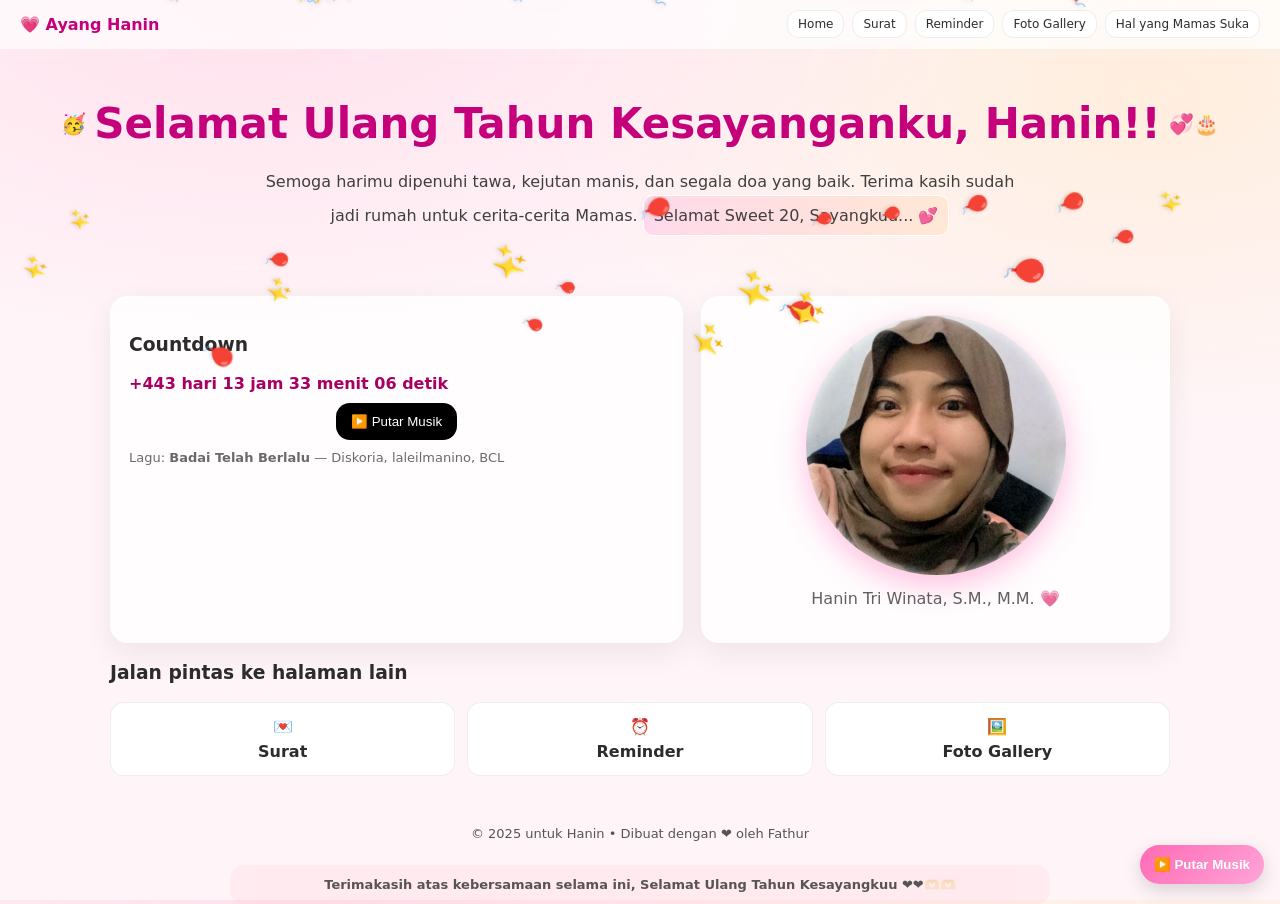
==== index.html @ 0751a84d "Add files via upload" ====
<!DOCTYPE html><html lang="id"><head><meta charset="UTF-8"/><meta name="viewport" content="width=device-width,initial-scale=1.0"/><title>Selamat Ulang Tahun, Hanin!!</title><link rel="stylesheet" href="assets/css/style.css"/></head><body>
<nav class="nav"><div class="wrap"><div class="brand">💗 Ayang Hanin</div><div style="display:flex;gap:8px;flex-wrap:wrap">
<a class="badge" href="index.html">Home</a><a class="badge" href="surat.html">Surat</a><a class="badge" href="reminder.html">Reminder</a><a class="badge" href="gallery.html">Foto Gallery</a><a class="badge" href="suka.html">Hal yang Mamas Suka</a>
</div></div></nav>
<section class="hero"><div class="headline-orn"><span class="orn">🥳</span><h1>Selamat Ulang Tahun Kesayanganku, Hanin!!</h1><span class="orn">💞🎂</span></div>
<p class="subtitle">Semoga harimu dipenuhi tawa, kejutan manis, dan segala doa yang baik. Terima kasih sudah jadi rumah untuk cerita-cerita Mamas. <span class="hl">Selamat Sweet 20, Sayangkuu... 💕</span></p></section>
<div class="container"><div class="row">
<section class="card"><h3>Countdown</h3><div id="countdown" class="count">memuat…</div>
<div class="musicbar"><button class="btn" id="playMusic">▶️ Putar Musik</button><audio id="music" preload="auto" loop src="assets/audio/lagu_badai_telah_berlalu.mp3"></audio></div>
<p style="margin-top:10px;font-size:13px;opacity:.7">Lagu: <b>Badai Telah Berlalu</b> — Diskoria, laleilmanino, BCL</p></section>
<section class="card" style="text-align:center"><img class="portrait" src="assets/images/hanin_portrait_cutout.png" alt="Hanin portrait"/><p style="margin-top:10px;opacity:.75">Hanin Tri Winata, S.M., M.M. 💗</p></section>
</div>
<section style="margin-top:16px"><h3 class="section-title">Jalan pintas ke halaman lain</h3><div class="grid-3">
<a class="thumb" href="surat.html">💌<span>Surat</span></a><a class="thumb" href="reminder.html">⏰<span>Reminder</span></a><a class="thumb" href="gallery.html">🖼️<span>Foto Gallery</span></a></div></section></div>
<footer class="footer">© 2025 untuk Hanin • Dibuat dengan ❤ oleh Fathur<div class="home-thanks" style="text-align:center;margin:24px auto;max-width:820px;font-weight:600;background:rgba(255,192,203,.25);padding:12px 16px;border-radius:14px">Terimakasih atas kebersamaan selama ini, Selamat Ulang Tahun Kesayangkuu ❤️❤️🫶🏻🫶🏻</div>
</footer><script src="assets/js/app.js"></script>
<script src="assets/js/global-music.js"></script>

<script src="assets/js/confetti-balloons.js"></script>
</body></html>
---- assets/css/style.css ----
:root{--pink:#ff4da6;--ink:#2c2c2c;--bg:#fff5f9;--card:#ffffffc8}
*{box-sizing:border-box}html,body{margin:0;height:100%}
body{font-family:Poppins,system-ui,-apple-system,Segoe UI,Roboto,Arial,sans-serif;color:var(--ink);
background:radial-gradient(1200px 600px at 20% 0%,#ffe1ec 0%,transparent 60%),radial-gradient(900px 500px at 90% 10%,#ffeede 0%,transparent 70%),var(--bg)}
a{text-decoration:none;color:inherit}.container{max-width:1100px;margin:0 auto;padding:20px}
.nav{position:sticky;top:0;z-index:50;background:#ffffffb0;border-bottom:1px solid #fff3;backdrop-filter:blur(10px)}
.nav .wrap{display:flex;align-items:center;justify-content:space-between;gap:12px;padding:10px 20px}
.brand{display:flex;align-items:center;gap:10px;font-weight:700;color:#c4007a}
.badge{background:#fff;border:1px solid #0001;border-radius:12px;padding:6px 10px;font-size:12px}
.hero{padding:40px 20px;text-align:center}h1{font-size:clamp(26px,4vw,42px);margin:10px 0;color:#c4007a}
.subtitle{opacity:.9;max-width:780px;margin:10px auto 0;line-height:1.7}
.row{display:grid;grid-template-columns:1.1fr .9fr;gap:18px}@media(max-width:900px){.row{grid-template-columns:1fr}.hero{padding-top:24px}}
.card{background:var(--card);border:1px solid #fff6;border-radius:18px;padding:18px;box-shadow:0 10px 30px rgba(0,0,0,.07)}
.btn{display:inline-flex;align-items:center;gap:10px;padding:10px 14px;border-radius:14px;border:1px solid #0001;background:#000;color:#fff}
.btn.ghost{background:#fff;color:#000}.grid-3{display:grid;grid-template-columns:repeat(3,1fr);gap:12px}
.thumb{display:block;text-align:center;border:1px solid #0001;background:#fff;border-radius:14px;padding:14px}.thumb span{display:block;margin-top:6px;font-weight:600}
.portrait{width:260px;height:260px;object-fit:cover;border-radius:50%;box-shadow:0 10px 30px rgba(255,77,166,.35)}
.count{font-weight:700;margin:8px 0;color:#a80062}.footer{font-size:13px;opacity:.8;text-align:center;margin:30px 0}
.gallery{columns:1;column-gap:14px}@media(min-width:700px){.gallery{columns:2}}@media(min-width:1100px){.gallery{columns:3}}
.gallery img{width:100%;margin:0 0 14px;border-radius:14px;border:1px solid #fff8;display:block}
.hl{background:linear-gradient(90deg,#ffd7ea,#ffe7d2);padding:6px 10px;border-radius:10px;border:1px solid #fff;display:inline-block}
.headline-orn{display:flex;gap:8px;justify-content:center;align-items:center;flex-wrap:wrap}.orn{font-size:20px}
.list-love{list-style:'💗 ';padding-left:18px;line-height:1.9}
.reminder li{background:#fff;border:1px solid #0001;border-radius:12px;padding:10px 12px;margin:8px 0}
.musicbar{display:flex;gap:8px;justify-content:center;margin-top:10px}
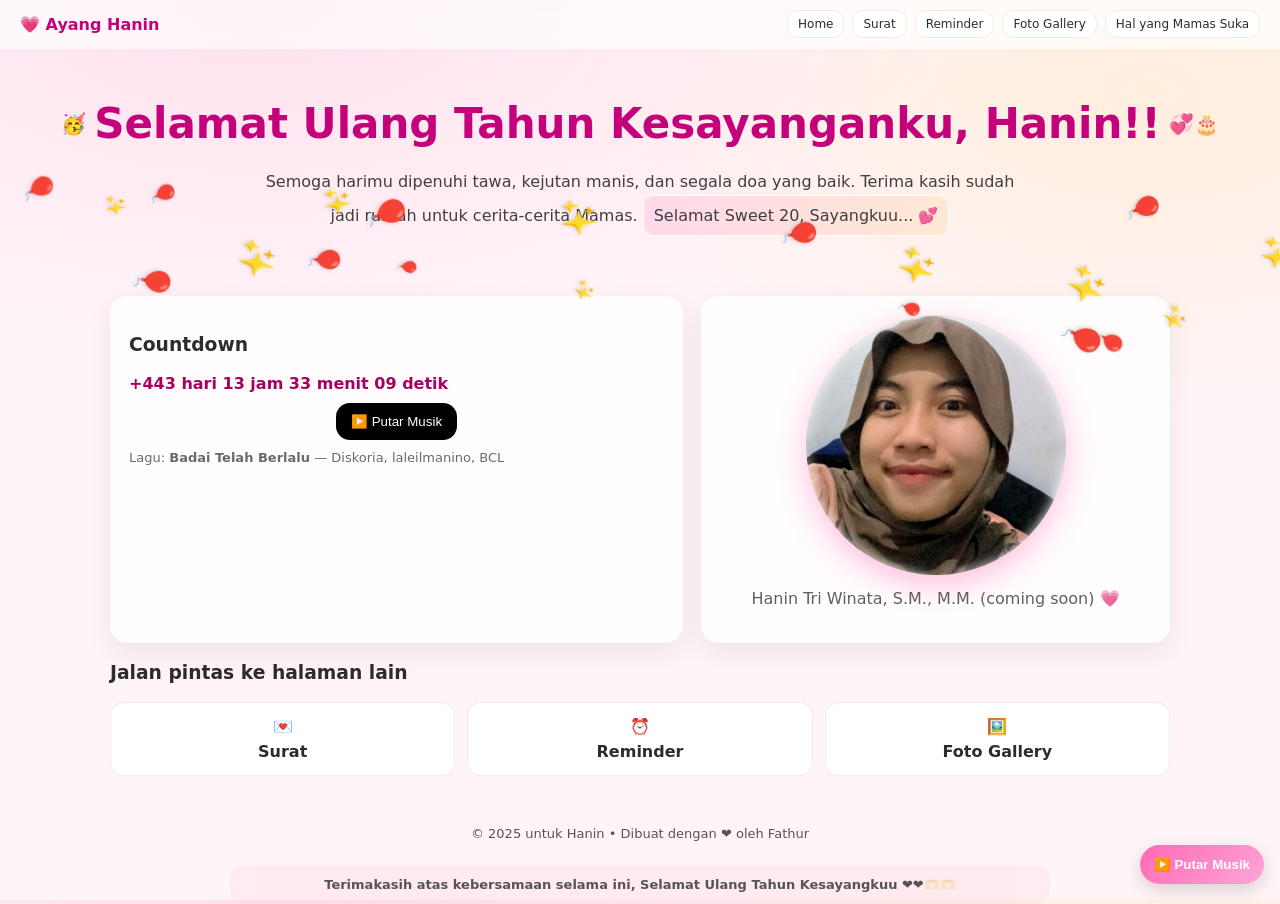
==== commit 31b710d0: "Update index.html" ====
--- a/index.html
+++ b/index.html
@@ -8,7 +8,7 @@
 <section class="card"><h3>Countdown</h3><div id="countdown" class="count">memuat…</div>
 <div class="musicbar"><button class="btn" id="playMusic">▶️ Putar Musik</button><audio id="music" preload="auto" loop src="assets/audio/lagu_badai_telah_berlalu.mp3"></audio></div>
 <p style="margin-top:10px;font-size:13px;opacity:.7">Lagu: <b>Badai Telah Berlalu</b> — Diskoria, laleilmanino, BCL</p></section>
-<section class="card" style="text-align:center"><img class="portrait" src="assets/images/hanin_portrait_cutout.png" alt="Hanin portrait"/><p style="margin-top:10px;opacity:.75">Hanin Tri Winata, S.M., M.M. 💗</p></section>
+<section class="card" style="text-align:center"><img class="portrait" src="assets/images/hanin_portrait_cutout.png" alt="Hanin portrait"/><p style="margin-top:10px;opacity:.75">Hanin Tri Winata, S.M., M.M. (coming soon) 💗</p></section>
 </div>
 <section style="margin-top:16px"><h3 class="section-title">Jalan pintas ke halaman lain</h3><div class="grid-3">
 <a class="thumb" href="surat.html">💌<span>Surat</span></a><a class="thumb" href="reminder.html">⏰<span>Reminder</span></a><a class="thumb" href="gallery.html">🖼️<span>Foto Gallery</span></a></div></section></div>
@@ -17,4 +17,4 @@
 <script src="assets/js/global-music.js"></script>
 
 <script src="assets/js/confetti-balloons.js"></script>
-</body></html>+</body></html>
